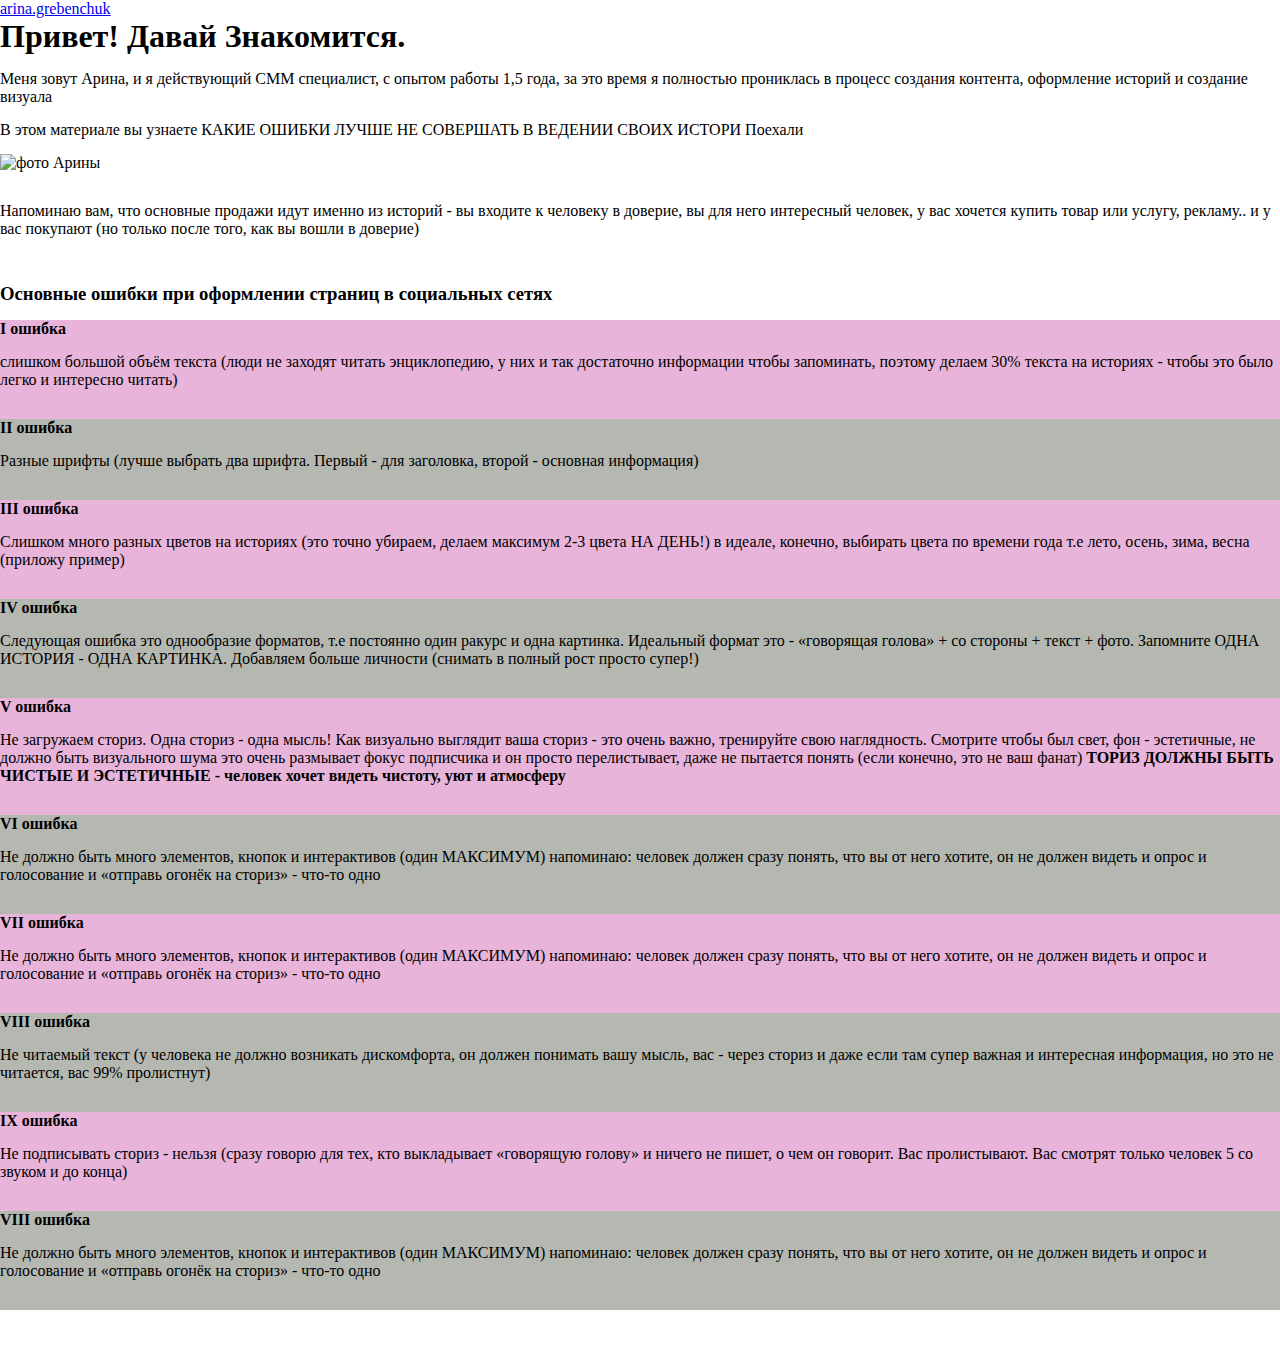
==== index.html @ 6b7db681 "версия 0.0.3(дописал ошибки)" ====
<!DOCTYPE html><html lang="en"><head><meta charset="UTF-8"><meta http-equiv="X-UA-Compatible" content="IE=edge"><meta name="viewport" content="width=device-width, initial-scale=1.0"><title>Ошибки инстаграм</title><link rel="stylesheet" href="CSS/index.css"></head><body> </body></html><div class="about">    <a class="link_instagram" href="https://instagram.com/arina.grebenchuk?igshid=YmMyMTA2M2Y=">arina.grebenchuk </a><div class="partfolio">   <h1 class="greeting">Привет! Давай Знакомится.</h1><p class="greeting-text">Меня зовут Арина, и я действующий 
СММ специалист, с опытом работы 1,5 года, за это время я полностью прониклась 
в процесс создания контента, оформление историй и создание визуала </p><p class="purposes">В этом материале вы узнаете КАКИЕ ОШИБКИ ЛУЧШЕ НЕ СОВЕРШАТЬ В ВЕДЕНИИ СВОИХ ИСТОРИ
Поехали</p><img src="" alt="фото Арины"></div><div class="tasks-content"> <p class="task">Напоминаю вам, что основные продажи идут именно из историй - вы входите к человеку в доверие, вы для него интересный человек, 
у вас хочется купить товар или услугу, рекламу.. и у вас покупают 
(но только после того, как вы вошли в доверие)</p></div></div><div class="wraper"><div class="mistakes_content"><h3>Основные ошибки при оформлении страниц в социальных сетях</h3><div class="mistake"><h4>I ошибка</h4><div class="mistake-text">слишком большой объём текста (люди не заходят читать энциклопедию, у них и так 
достаточно информации чтобы запоминать,  поэтому делаем 30% текста на историях  
- чтобы это было легко и интересно читать)</div></div><div class="mistake"><h4>II ошибка</h4><div class="mistake-text">Разные шрифты (лучше выбрать два шрифта. Первый - для заголовка, второй - основная информация)</div></div><div class="mistake"><h4>III ошибка</h4><div class="mistake-text">Слишком много разных цветов на историях (это точно убираем, делаем максимум 2-3 цвета НА ДЕНЬ!) в идеале, конечно, 
выбирать цвета по времени года т.е лето, осень, зима, весна (приложу пример)</div></div><div class="mistake"><h4>IV ошибка</h4><div class="mistake-text">Следующая ошибка это однообразие форматов, т.е постоянно один ракурс и одна картинка. 
Идеальный формат это - «говорящая голова» + со стороны + текст + фото. Запомните ОДНА ИСТОРИЯ - ОДНА КАРТИНКА.  
Добавляем больше личности (снимать в полный рост просто супер!)</div></div><div class="mistake"><h4>V ошибка</h4><div class="mistake-text">Не загружаем сториз. Одна сториз - одна мысль!
Как визуально выглядит ваша сториз - это очень важно, тренируйте свою наглядность. Смотрите чтобы был свет, фон - эстетичные, не должно быть визуального шума это очень 
размывает фокус подписчика и он просто перелистывает, даже не пытается понять (если конечно, это не ваш фанат)
<b>ТОРИЗ ДОЛЖНЫ БЫТЬ ЧИСТЫЕ И ЭСТЕТИЧНЫЕ - человек хочет видеть чистоту, уют и атмосферу </b></div></div><div class="mistake"><h4>VI ошибка</h4><div class="mistake-text">Не должно быть много элементов, кнопок и интерактивов (один МАКСИМУМ) напоминаю: 
человек должен сразу понять, что вы от него хотите, он не должен видеть и опрос и голосование и «отправь 
огонёк на сториз» -  что-то одно                </div></div><div class="mistake"><h4>VII ошибка</h4><div class="mistake-text">Не должно быть много элементов, кнопок и интерактивов (один МАКСИМУМ) напоминаю: 
человек должен сразу понять, что вы от него хотите, он не должен видеть и опрос и голосование и «отправь 
огонёк на сториз» -  что-то одно                </div></div><div class="mistake"><h4>VIII ошибка</h4><div class="mistake-text">Не читаемый текст (у человека не должно возникать дискомфорта, он должен понимать вашу мысль, 
вас - через сториз и даже если там супер важная и интересная информация, но это не читается, вас 99% пролистнут) </div></div><div class="mistake"><h4>IX ошибка</h4><div class="mistake-text">Не подписывать сториз - нельзя  (сразу говорю для тех, кто выкладывает «говорящую голову» и ничего не пишет, о чем он говорит.
Вас пролистывают. Вас смотрят только человек 5 со звуком и до конца)</div></div><div class="mistake"><h4>VIII ошибка</h4><div class="mistake-text">Не должно быть много элементов, кнопок и интерактивов (один МАКСИМУМ) напоминаю: 
человек должен сразу понять, что вы от него хотите, он не должен видеть и опрос и голосование и «отправь 
огонёк на сториз» -  что-то одно</div></div></div></div>
---- CSS/index.css ----
* {
    margin: 0;
    padding: 0;
    box-sizing: border-box;
    padding-bottom: 15px;
  }

.mistake:nth-child(odd) {
    background-color: #b5b8b1;
}

.mistake:nth-child(even) {
    background-color: #e9b4da;
}
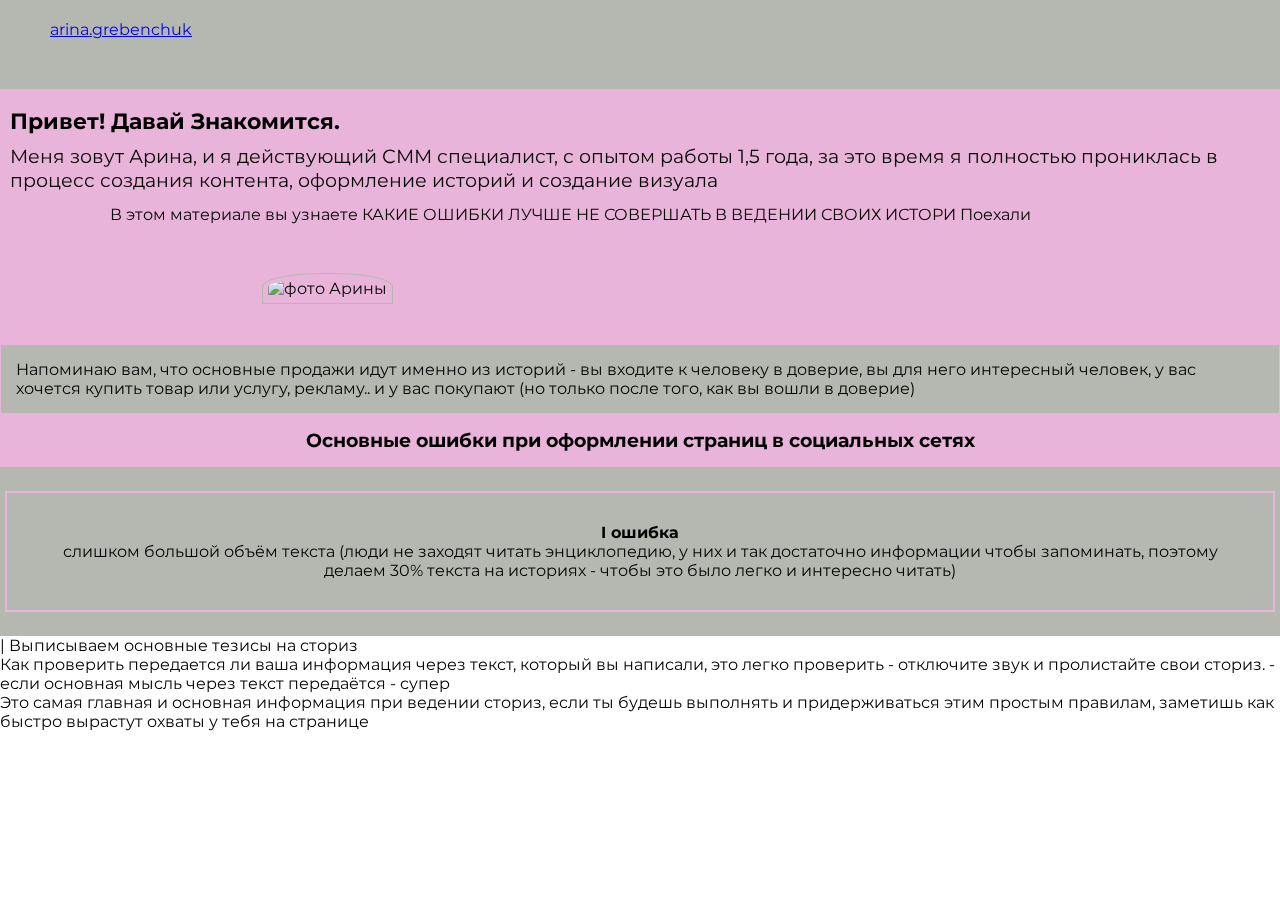
==== commit ee6c4f69: "версия 0.0.4" ====
--- a/index.html
+++ b/index.html
@@ -1,9 +1,9 @@
-<!DOCTYPE html><html lang="en"><head><meta charset="UTF-8"><meta http-equiv="X-UA-Compatible" content="IE=edge"><meta name="viewport" content="width=device-width, initial-scale=1.0"><title>Ошибки инстаграм</title><link rel="stylesheet" href="CSS/index.css"></head><body> </body></html><div class="about">    <a class="link_instagram" href="https://instagram.com/arina.grebenchuk?igshid=YmMyMTA2M2Y=">arina.grebenchuk </a><div class="partfolio">   <h1 class="greeting">Привет! Давай Знакомится.</h1><p class="greeting-text">Меня зовут Арина, и я действующий 
+<!DOCTYPE html><html lang="en"><head><meta charset="UTF-8"><meta http-equiv="X-UA-Compatible" content="IE=edge"><meta name="viewport" content="width=device-width, initial-scale=1.0"><title>Ошибки инстаграм</title><link rel="stylesheet" href="CSS/index.css"></head><body> <div class="about">    <header class="header"> <a class="link_instagram" href="https://instagram.com/arina.grebenchuk?igshid=YmMyMTA2M2Y=">arina.grebenchuk </a></header><div class="partfolio">   <h1 class="greeting">Привет! Давай Знакомится.</h1><p class="greeting-text">Меня зовут Арина, и я действующий 
 СММ специалист, с опытом работы 1,5 года, за это время я полностью прониклась 
 в процесс создания контента, оформление историй и создание визуала </p><p class="purposes">В этом материале вы узнаете КАКИЕ ОШИБКИ ЛУЧШЕ НЕ СОВЕРШАТЬ В ВЕДЕНИИ СВОИХ ИСТОРИ
-Поехали</p><img src="" alt="фото Арины"></div><div class="tasks-content"> <p class="task">Напоминаю вам, что основные продажи идут именно из историй - вы входите к человеку в доверие, вы для него интересный человек, 
+Поехали</p><div class="partfolio-images"><img src="Image/photo_2022-09-17_17-52-40.jpg" alt="фото Арины"></div></div><div class="tasks-content"> <p class="task">Напоминаю вам, что основные продажи идут именно из историй - вы входите к человеку в доверие, вы для него интересный человек, 
 у вас хочется купить товар или услугу, рекламу.. и у вас покупают 
-(но только после того, как вы вошли в доверие)</p></div></div><div class="wraper"><div class="mistakes_content"><h3>Основные ошибки при оформлении страниц в социальных сетях</h3><div class="mistake"><h4>I ошибка</h4><div class="mistake-text">слишком большой объём текста (люди не заходят читать энциклопедию, у них и так 
+(но только после того, как вы вошли в доверие)</p></div></div><div class="wraper"><div class="mistakes_content"><h3>Основные ошибки при оформлении страниц в социальных сетях</h3><div class="mistatakes-wraper"><div class="mistake"><h4>I ошибка</h4><div class="mistake-text">слишком большой объём текста (люди не заходят читать энциклопедию, у них и так 
 достаточно информации чтобы запоминать,  поэтому делаем 30% текста на историях  
 - чтобы это было легко и интересно читать)</div></div><div class="mistake"><h4>II ошибка</h4><div class="mistake-text">Разные шрифты (лучше выбрать два шрифта. Первый - для заголовка, второй - основная информация)</div></div><div class="mistake"><h4>III ошибка</h4><div class="mistake-text">Слишком много разных цветов на историях (это точно убираем, делаем максимум 2-3 цвета НА ДЕНЬ!) в идеале, конечно, 
 выбирать цвета по времени года т.е лето, осень, зима, весна (приложу пример)</div></div><div class="mistake"><h4>IV ошибка</h4><div class="mistake-text">Следующая ошибка это однообразие форматов, т.е постоянно один ракурс и одна картинка. 
@@ -19,4 +19,12 @@
 вас - через сториз и даже если там супер важная и интересная информация, но это не читается, вас 99% пролистнут) </div></div><div class="mistake"><h4>IX ошибка</h4><div class="mistake-text">Не подписывать сториз - нельзя  (сразу говорю для тех, кто выкладывает «говорящую голову» и ничего не пишет, о чем он говорит.
 Вас пролистывают. Вас смотрят только человек 5 со звуком и до конца)</div></div><div class="mistake"><h4>VIII ошибка</h4><div class="mistake-text">Не должно быть много элементов, кнопок и интерактивов (один МАКСИМУМ) напоминаю: 
 человек должен сразу понять, что вы от него хотите, он не должен видеть и опрос и голосование и «отправь 
-огонёк на сториз» -  что-то одно</div></div></div></div>+огонёк на сториз» -  что-то одно</div></div></div></div><div class="total-container"> <ol> <li class="total-item">|   Выписываем основные тезисы на сториз </li><li class="total-item">Как проверить передается ли ваша информация через текст, который вы написали, 
+это легко проверить - отключите звук и пролистайте свои сториз. - если основная мысль 
+через текст передаётся - супер</li><li class="total-item">Это самая главная и основная информация при ведении сториз, если ты будешь выполнять и 
+придерживаться этим простым правилам, заметишь как быстро вырастут охваты у тебя на странице </li></ol></div></div>         <script>
+    const mistake = document.querySelectorAll('.mistake')
+    mistake.forEach(item => {
+        item.style.flex = `1 0 ${window.outerWidth-10}px`
+    })
+</script></body></html>--- a/CSS/index.css
+++ b/CSS/index.css
@@ -1,14 +1,83 @@
+@import url('https://fonts.googleapis.com/css2?family=Montserrat:ital,wght@0,400;0,700;1,400;1,700&display=swap');
+
 * {
     margin: 0;
     padding: 0;
     box-sizing: border-box;
-    padding-bottom: 15px;
   }
 
-.mistake:nth-child(odd) {
-    background-color: #b5b8b1;
+html {
+    font-size: 100%;
+    font-family: 'Montserrat', sans-serif;
+}
+.mistake{
+    
+    flex: 1 0 300px;
+    text-align: center;
+    padding: 30px;
+    border: #e9b4da solid 2px;
+    margin: 5px;
 }
 
-.mistake:nth-child(even) {
+.mistatakes-wraper {
+    display: flex;
+    overflow: scroll;
+    background-color: #b5b8b1;
+    align-items: center;
+}
+
+.header {
+    background-color: #b5b8b1;
+    padding: 20px 0 50px 50px;
+}
+
+.partfolio {
     background-color: #e9b4da;
+    padding: 10px;
+}
+
+.greeting {
+    font-size: 1.4rem;
+    line-height: 2;
+}
+
+.greeting-text {
+    font-size: 1.2rem;
+    margin-bottom: 15px;
+}
+
+.purposes {
+    margin-left: 100px;
+    margin-bottom: 50px;
+    font-size: 1rem;
+    line-height: 1;
+}
+
+
+.partfolio-images {
+    max-width: 60%;
+    display: flex;   
+    margin: 0 auto 30px;
+}
+
+.partfolio-images img {
+    max-width: 100%;
+    max-height: 100%;
+    object-fit: contain;
+    border-top-left-radius: 45%;
+    border-top-right-radius: 45%;
+    padding: 5px;
+    border: 1px solid #b5b8b1;
+}
+
+.tasks-content {
+    background-color: #b5b8b1;
+    padding: 15px;
+    border: #e9b4da solid 1px;
+}
+
+.mistakes_content h3 {
+    background-color: #e9b4da;
+    padding: 15px;
+    text-align: center;
 }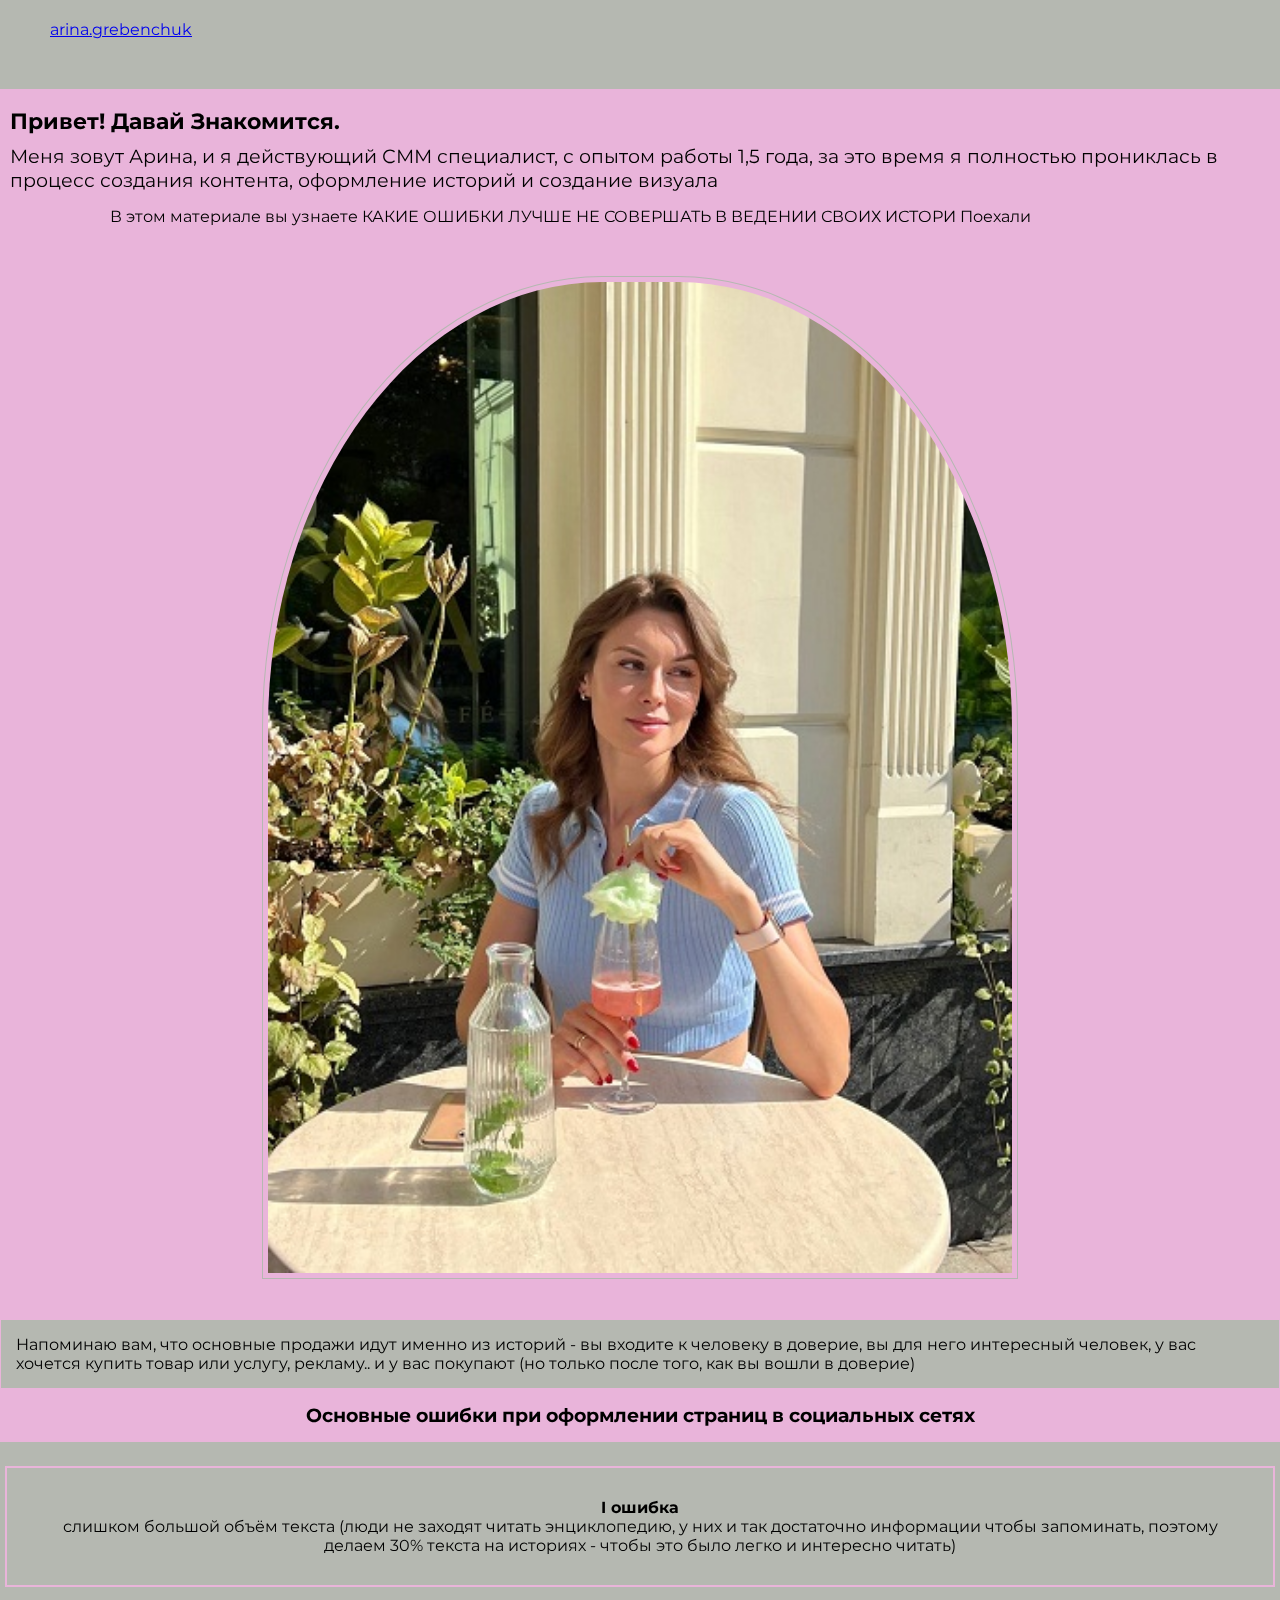
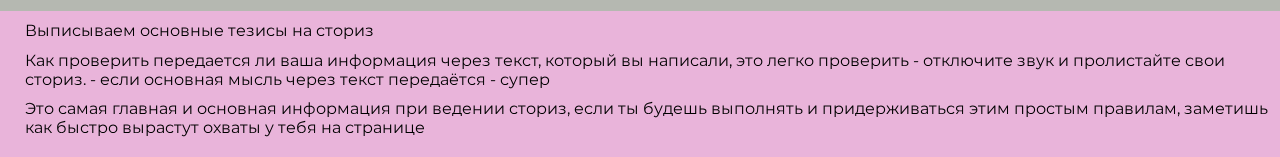
==== commit c3b12692: "версия 0.0.5" ====
--- a/index.html
+++ b/index.html
@@ -1,4 +1,4 @@
-<!DOCTYPE html><html lang="en"><head><meta charset="UTF-8"><meta http-equiv="X-UA-Compatible" content="IE=edge"><meta name="viewport" content="width=device-width, initial-scale=1.0"><title>Ошибки инстаграм</title><link rel="stylesheet" href="CSS/index.css"></head><body> <div class="about">    <header class="header"> <a class="link_instagram" href="https://instagram.com/arina.grebenchuk?igshid=YmMyMTA2M2Y=">arina.grebenchuk </a></header><div class="partfolio">   <h1 class="greeting">Привет! Давай Знакомится.</h1><p class="greeting-text">Меня зовут Арина, и я действующий 
+<!DOCTYPE html><html lang="en"><head><meta charset="UTF-8"><meta http-equiv="X-UA-Compatible" content="IE=edge"><meta name="viewport" content="width=device-width, initial-scale=1.0"><title>Ошибки инстаграм</title><link rel="stylesheet" href="CSS/index.css"></head><body> <!--include chat--><div class="about">    <header class="header"> <a class="link_instagram" href="https://instagram.com/arina.grebenchuk?igshid=YmMyMTA2M2Y=">arina.grebenchuk </a></header><div class="partfolio">   <h1 class="greeting">Привет! Давай Знакомится.</h1><p class="greeting-text">Меня зовут Арина, и я действующий 
 СММ специалист, с опытом работы 1,5 года, за это время я полностью прониклась 
 в процесс создания контента, оформление историй и создание визуала </p><p class="purposes">В этом материале вы узнаете КАКИЕ ОШИБКИ ЛУЧШЕ НЕ СОВЕРШАТЬ В ВЕДЕНИИ СВОИХ ИСТОРИ
 Поехали</p><div class="partfolio-images"><img src="Image/photo_2022-09-17_17-52-40.jpg" alt="фото Арины"></div></div><div class="tasks-content"> <p class="task">Напоминаю вам, что основные продажи идут именно из историй - вы входите к человеку в доверие, вы для него интересный человек, 
@@ -19,10 +19,10 @@
 вас - через сториз и даже если там супер важная и интересная информация, но это не читается, вас 99% пролистнут) </div></div><div class="mistake"><h4>IX ошибка</h4><div class="mistake-text">Не подписывать сториз - нельзя  (сразу говорю для тех, кто выкладывает «говорящую голову» и ничего не пишет, о чем он говорит.
 Вас пролистывают. Вас смотрят только человек 5 со звуком и до конца)</div></div><div class="mistake"><h4>VIII ошибка</h4><div class="mistake-text">Не должно быть много элементов, кнопок и интерактивов (один МАКСИМУМ) напоминаю: 
 человек должен сразу понять, что вы от него хотите, он не должен видеть и опрос и голосование и «отправь 
-огонёк на сториз» -  что-то одно</div></div></div></div><div class="total-container"> <ol> <li class="total-item">|   Выписываем основные тезисы на сториз </li><li class="total-item">Как проверить передается ли ваша информация через текст, который вы написали, 
+огонёк на сториз» -  что-то одно</div></div></div></div><div class="total-container"> <ul> <li class="total-item">Выписываем основные тезисы на сториз </li><li class="total-item">Как проверить передается ли ваша информация через текст, который вы написали, 
 это легко проверить - отключите звук и пролистайте свои сториз. - если основная мысль 
 через текст передаётся - супер</li><li class="total-item">Это самая главная и основная информация при ведении сториз, если ты будешь выполнять и 
-придерживаться этим простым правилам, заметишь как быстро вырастут охваты у тебя на странице </li></ol></div></div>         <script>
+придерживаться этим простым правилам, заметишь как быстро вырастут охваты у тебя на странице </li></ul></div></div><script>
     const mistake = document.querySelectorAll('.mistake')
     mistake.forEach(item => {
         item.style.flex = `1 0 ${window.outerWidth-10}px`
--- a/CSS/index.css
+++ b/CSS/index.css
@@ -26,6 +26,11 @@
     align-items: center;
 }
 
+.mistatakes-wraper::-webkit-scrollbar {
+    width: 0;
+    height: 0;
+}
+
 .header {
     background-color: #b5b8b1;
     padding: 20px 0 50px 50px;
@@ -50,20 +55,32 @@
     margin-left: 100px;
     margin-bottom: 50px;
     font-size: 1rem;
-    line-height: 1;
+    line-height: 1.2;
 }
 
 
 .partfolio-images {
-    max-width: 60%;
+    width: 60%;
     display: flex;   
     margin: 0 auto 30px;
+    object-fit: cover;
 }
 
+.total-container {
+    background-color: #e9b4da;
+    padding: 10px;
+    line-height: 1.2;
+}
+
+.total-item {
+    margin-left: 15px;
+    margin-bottom: 10px;
+    list-style: none;
+}
+
+
 .partfolio-images img {
-    max-width: 100%;
-    max-height: 100%;
-    object-fit: contain;
+    width: 100%;  
     border-top-left-radius: 45%;
     border-top-right-radius: 45%;
     padding: 5px;
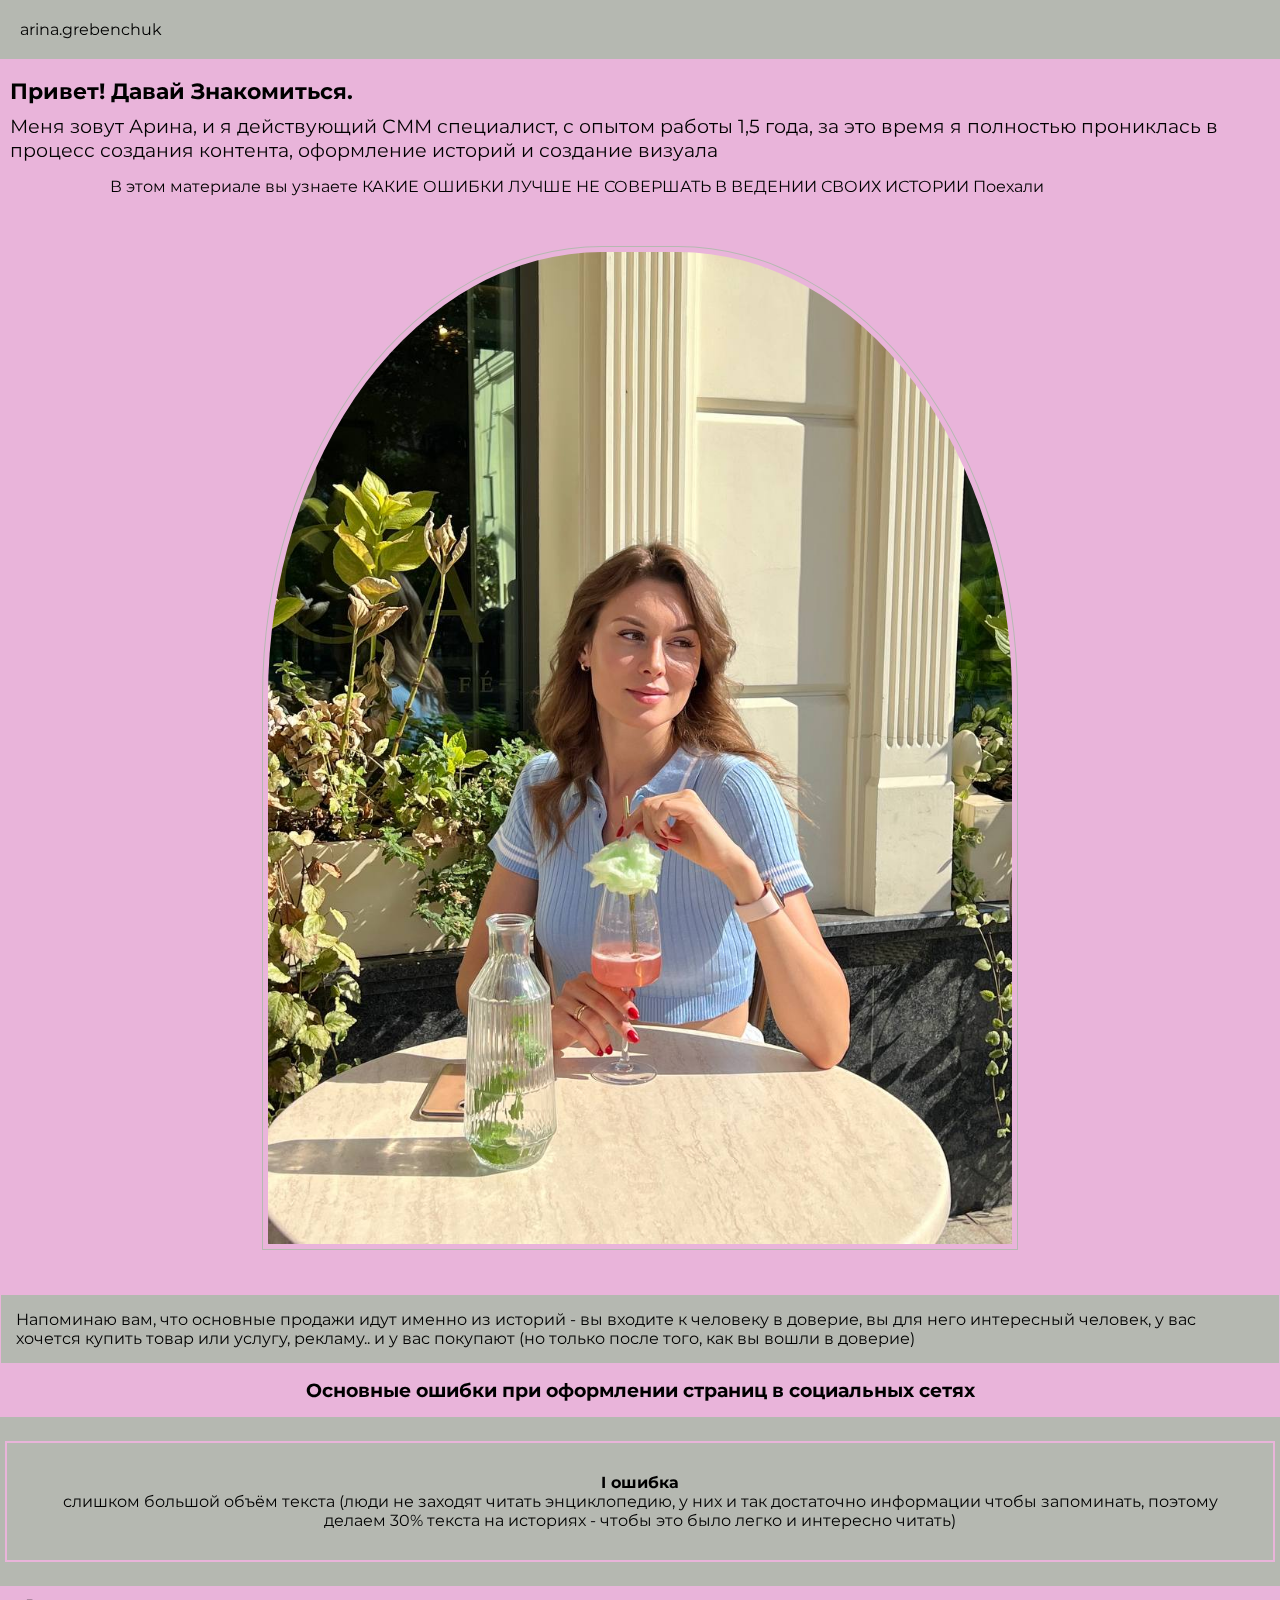
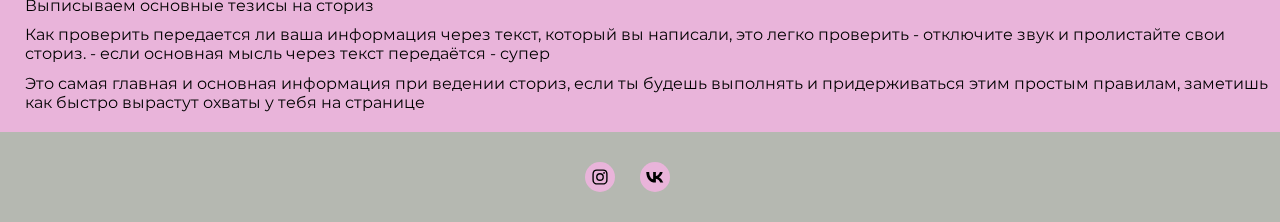
==== commit 1df007a3: "версия 0.0.6" ====
--- a/index.html
+++ b/index.html
@@ -1,7 +1,7 @@
-<!DOCTYPE html><html lang="en"><head><meta charset="UTF-8"><meta http-equiv="X-UA-Compatible" content="IE=edge"><meta name="viewport" content="width=device-width, initial-scale=1.0"><title>Ошибки инстаграм</title><link rel="stylesheet" href="CSS/index.css"></head><body> <!--include chat--><div class="about">    <header class="header"> <a class="link_instagram" href="https://instagram.com/arina.grebenchuk?igshid=YmMyMTA2M2Y=">arina.grebenchuk </a></header><div class="partfolio">   <h1 class="greeting">Привет! Давай Знакомится.</h1><p class="greeting-text">Меня зовут Арина, и я действующий 
+<!DOCTYPE html><html lang="en"><head><meta charset="UTF-8"><meta http-equiv="X-UA-Compatible" content="IE=edge"><meta name="viewport" content="width=device-width, initial-scale=1.0"><title>Ошибки инстаграм</title><link rel="stylesheet" href="CSS/index.css"></head><body> <!--include chat--><div class="about">    <header class="header"> <a class="link_instagram" href="https://instagram.com/arina.grebenchuk?igshid=YmMyMTA2M2Y=">arina.grebenchuk </a></header><div class="partfolio">   <h1 class="greeting">Привет! Давай Знакомиться.</h1><p class="greeting-text">Меня зовут Арина, и я действующий 
 СММ специалист, с опытом работы 1,5 года, за это время я полностью прониклась 
-в процесс создания контента, оформление историй и создание визуала </p><p class="purposes">В этом материале вы узнаете КАКИЕ ОШИБКИ ЛУЧШЕ НЕ СОВЕРШАТЬ В ВЕДЕНИИ СВОИХ ИСТОРИ
-Поехали</p><div class="partfolio-images"><img src="Image/photo_2022-09-17_17-52-40.jpg" alt="фото Арины"></div></div><div class="tasks-content"> <p class="task">Напоминаю вам, что основные продажи идут именно из историй - вы входите к человеку в доверие, вы для него интересный человек, 
+в процесс создания контента, оформление историй и создание визуала </p><p class="purposes">В этом материале вы узнаете КАКИЕ ОШИБКИ ЛУЧШЕ НЕ СОВЕРШАТЬ В ВЕДЕНИИ СВОИХ ИСТОРИИ
+Поехали</p><div class="partfolio-images"><picture><source class="image__arina" media="(max-width: 1200px)" srcset="Image/Arina1.jpg"><img class="image__arina" src="Image/Arina2.jpg" alt="фото арины"></picture></div></div><div class="tasks-content"> <p class="task">Напоминаю вам, что основные продажи идут именно из историй - вы входите к человеку в доверие, вы для него интересный человек, 
 у вас хочется купить товар или услугу, рекламу.. и у вас покупают 
 (но только после того, как вы вошли в доверие)</p></div></div><div class="wraper"><div class="mistakes_content"><h3>Основные ошибки при оформлении страниц в социальных сетях</h3><div class="mistatakes-wraper"><div class="mistake"><h4>I ошибка</h4><div class="mistake-text">слишком большой объём текста (люди не заходят читать энциклопедию, у них и так 
 достаточно информации чтобы запоминать,  поэтому делаем 30% текста на историях  
@@ -11,18 +11,17 @@
 Добавляем больше личности (снимать в полный рост просто супер!)</div></div><div class="mistake"><h4>V ошибка</h4><div class="mistake-text">Не загружаем сториз. Одна сториз - одна мысль!
 Как визуально выглядит ваша сториз - это очень важно, тренируйте свою наглядность. Смотрите чтобы был свет, фон - эстетичные, не должно быть визуального шума это очень 
 размывает фокус подписчика и он просто перелистывает, даже не пытается понять (если конечно, это не ваш фанат)
-<b>ТОРИЗ ДОЛЖНЫ БЫТЬ ЧИСТЫЕ И ЭСТЕТИЧНЫЕ - человек хочет видеть чистоту, уют и атмосферу </b></div></div><div class="mistake"><h4>VI ошибка</h4><div class="mistake-text">Не должно быть много элементов, кнопок и интерактивов (один МАКСИМУМ) напоминаю: 
+<b>CТОРИЗ ДОЛЖНЫ БЫТЬ ЧИСТЫЕ И ЭСТЕТИЧНЫЕ - человек хочет видеть чистоту, уют и атмосферу </b></div></div><div class="mistake"><h4>VI ошибка</h4><div class="mistake-text">Не должно быть много элементов, кнопок и интерактивов (один МАКСИМУМ) напоминаю: 
 человек должен сразу понять, что вы от него хотите, он не должен видеть и опрос и голосование и «отправь 
 огонёк на сториз» -  что-то одно                </div></div><div class="mistake"><h4>VII ошибка</h4><div class="mistake-text">Не должно быть много элементов, кнопок и интерактивов (один МАКСИМУМ) напоминаю: 
 человек должен сразу понять, что вы от него хотите, он не должен видеть и опрос и голосование и «отправь 
-огонёк на сториз» -  что-то одно                </div></div><div class="mistake"><h4>VIII ошибка</h4><div class="mistake-text">Не читаемый текст (у человека не должно возникать дискомфорта, он должен понимать вашу мысль, 
-вас - через сториз и даже если там супер важная и интересная информация, но это не читается, вас 99% пролистнут) </div></div><div class="mistake"><h4>IX ошибка</h4><div class="mistake-text">Не подписывать сториз - нельзя  (сразу говорю для тех, кто выкладывает «говорящую голову» и ничего не пишет, о чем он говорит.
-Вас пролистывают. Вас смотрят только человек 5 со звуком и до конца)</div></div><div class="mistake"><h4>VIII ошибка</h4><div class="mistake-text">Не должно быть много элементов, кнопок и интерактивов (один МАКСИМУМ) напоминаю: 
+огонёк на сториз» -  что-то одно                </div></div><div class="mistake"><h4>VIII ошибка</h4><div class="mistake-text">Не подписывать сториз - нельзя  (сразу говорю для тех, кто выкладывает «говорящую голову» и ничего не пишет, о чем он говорит.
+Вас пролистывают. Вас смотрят только человек 5 со звуком и до конца)</div></div><div class="mistake"><h4>IX ошибка</h4><div class="mistake-text">Не должно быть много элементов, кнопок и интерактивов (один МАКСИМУМ) напоминаю: 
 человек должен сразу понять, что вы от него хотите, он не должен видеть и опрос и голосование и «отправь 
 огонёк на сториз» -  что-то одно</div></div></div></div><div class="total-container"> <ul> <li class="total-item">Выписываем основные тезисы на сториз </li><li class="total-item">Как проверить передается ли ваша информация через текст, который вы написали, 
 это легко проверить - отключите звук и пролистайте свои сториз. - если основная мысль 
 через текст передаётся - супер</li><li class="total-item">Это самая главная и основная информация при ведении сториз, если ты будешь выполнять и 
-придерживаться этим простым правилам, заметишь как быстро вырастут охваты у тебя на странице </li></ul></div></div><script>
+придерживаться этим простым правилам, заметишь как быстро вырастут охваты у тебя на странице </li></ul></div></div><footer class="footer"><div class="items"><ul class="social-icon-list"><li class="icon-item"><a class="social-icon social-icon__instagram" href="https://instagram.com/arina.grebenchuk?igshid=YmMyMTA2M2Y="><span class="visually-hidden-icon">Контакт в Инстаграмм</span></a></li><li class="icon-item"><a class="social-icon social-icon__vk" href="https://vk.com/arina.grebenchuk"><span class="visually-hidden-icon">Контакт в Вконтакте</span></a></li></ul></div></footer><script>
     const mistake = document.querySelectorAll('.mistake')
     mistake.forEach(item => {
         item.style.flex = `1 0 ${window.outerWidth-10}px`
--- a/CSS/index.css
+++ b/CSS/index.css
@@ -5,6 +5,10 @@
     padding: 0;
     box-sizing: border-box;
   }
+
+body {
+    background-color: #b5b8b1;
+}
 
 html {
     font-size: 100%;
@@ -33,9 +37,18 @@
 
 .header {
     background-color: #b5b8b1;
-    padding: 20px 0 50px 50px;
+    padding: 20px 20px; 
 }
 
+
+.link_instagram {
+    text-decoration-line: none;
+    color: black;
+}
+
+.link_instagram:hover {
+    color: #e9b4da
+}
 .partfolio {
     background-color: #e9b4da;
     padding: 10px;
@@ -64,6 +77,8 @@
     display: flex;   
     margin: 0 auto 30px;
     object-fit: cover;
+    justify-content: center;
+    align-items: center;
 }
 
 .total-container {
@@ -85,6 +100,8 @@
     border-top-right-radius: 45%;
     padding: 5px;
     border: 1px solid #b5b8b1;
+    object-fit: contain;
+    flex-shrink: 0;
 }
 
 .tasks-content {
@@ -97,4 +114,45 @@
     background-color: #e9b4da;
     padding: 15px;
     text-align: center;
+}
+
+
+.items {
+    display: flex;
+    width: 100%;
+    background-color: #b5b8b1;
+    justify-content: center;
+    padding: 30px 0;
+}
+
+.social-icon__instagram {
+    background-image: url(../Image/icon/Instagram_white.svg);
+}
+
+.social-icon-list {
+    display: flex;
+    flex-direction: row;
+}
+
+.icon-item {
+    list-style: none;
+    margin-right: 25px;
+}
+
+.social-icon__vk {
+    background-image: url(../Image/icon/VK_white.svg);
+}
+.social-icon {
+    display: block;
+    width: 30px;
+    height: 30px;
+    background-size: cover;
+    background-position: center center;
+}
+
+.visually-hidden-icon {
+    width: 1px;
+    height: 1px;
+    clip: rect(1px, 1px, 1px, 1px);
+    position: absolute;
 }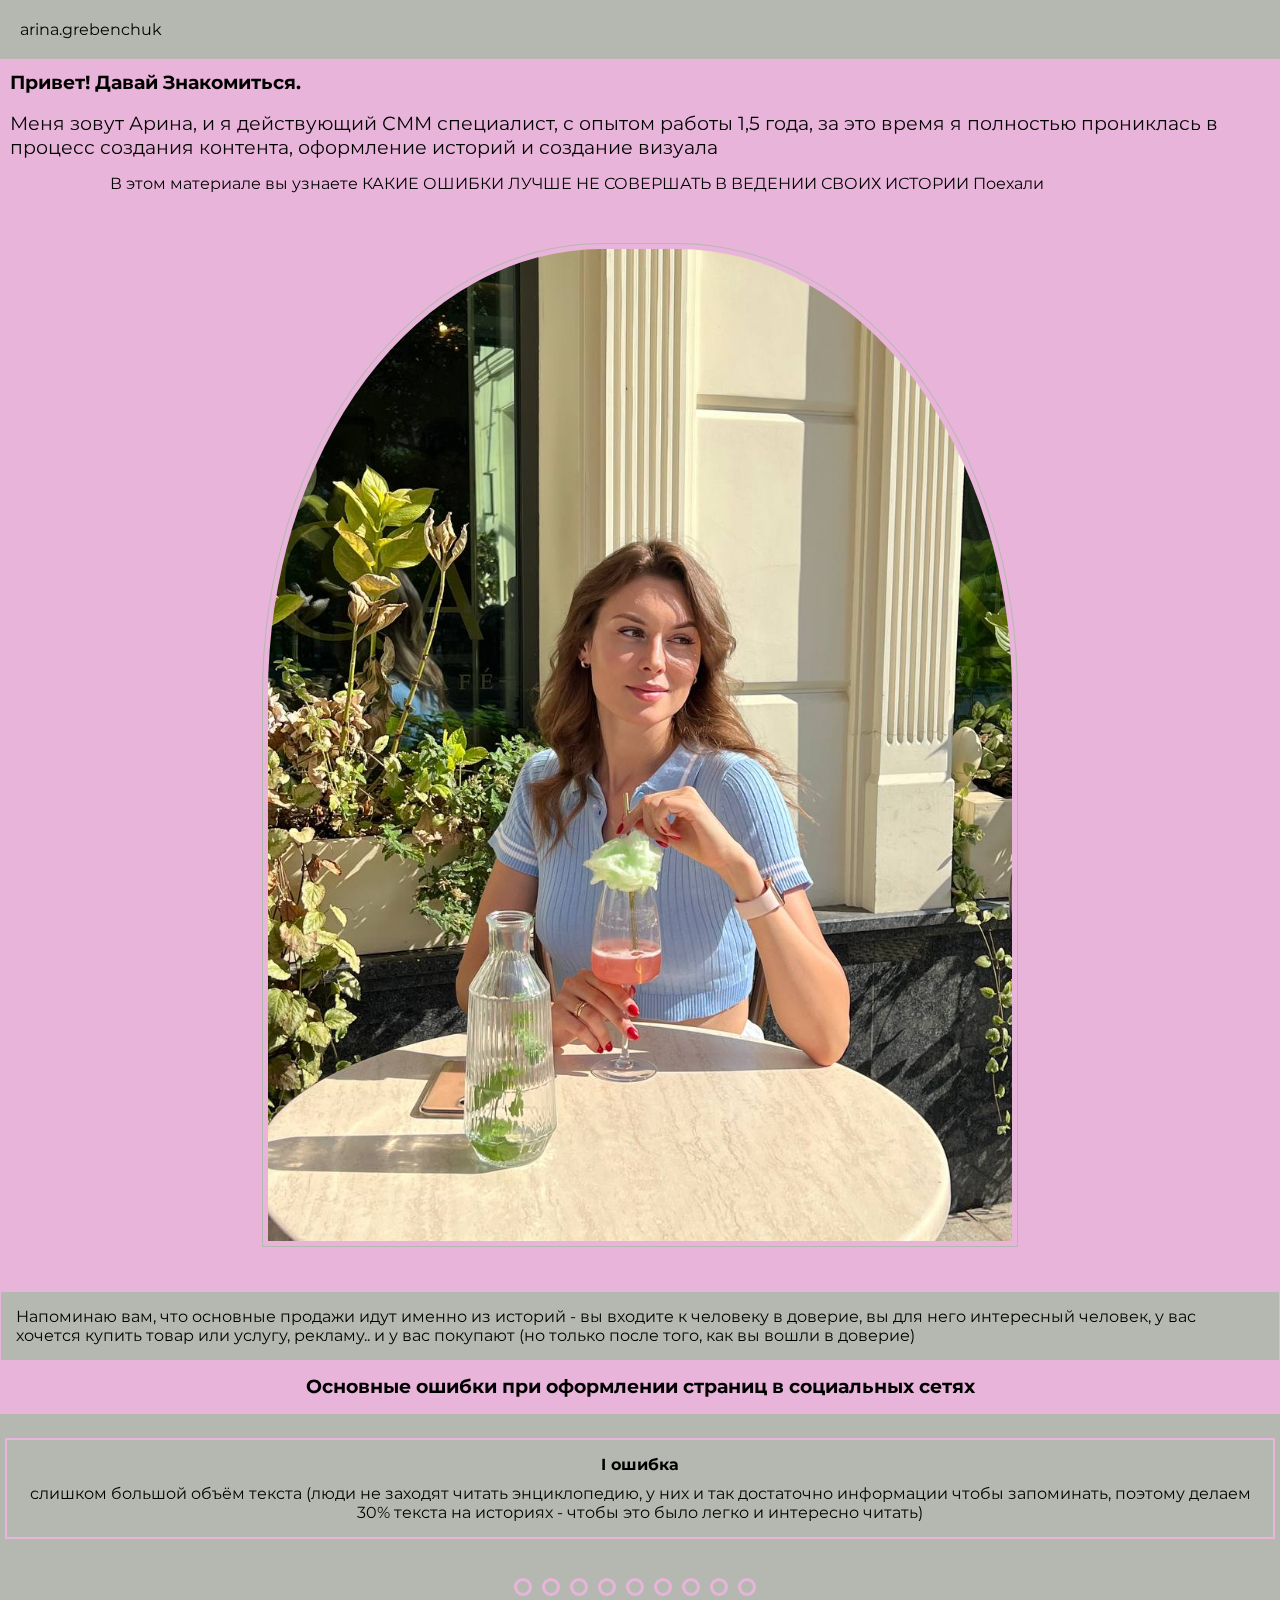
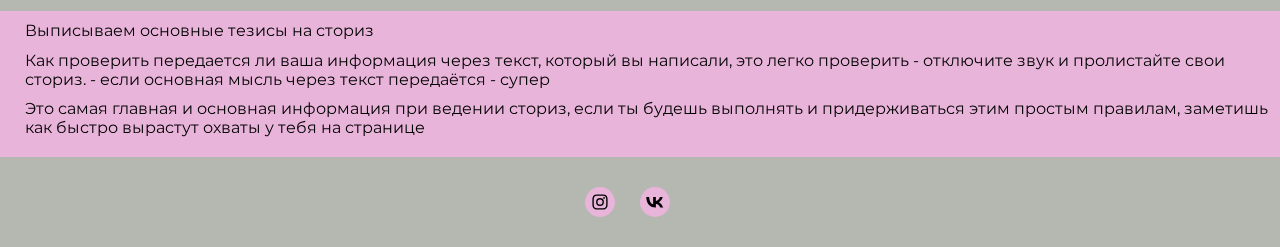
==== commit 926e3581: "версия 0.1.6 (подключил JS)" ====
--- a/index.html
+++ b/index.html
@@ -18,12 +18,7 @@
 огонёк на сториз» -  что-то одно                </div></div><div class="mistake"><h4>VIII ошибка</h4><div class="mistake-text">Не подписывать сториз - нельзя  (сразу говорю для тех, кто выкладывает «говорящую голову» и ничего не пишет, о чем он говорит.
 Вас пролистывают. Вас смотрят только человек 5 со звуком и до конца)</div></div><div class="mistake"><h4>IX ошибка</h4><div class="mistake-text">Не должно быть много элементов, кнопок и интерактивов (один МАКСИМУМ) напоминаю: 
 человек должен сразу понять, что вы от него хотите, он не должен видеть и опрос и голосование и «отправь 
-огонёк на сториз» -  что-то одно</div></div></div></div><div class="total-container"> <ul> <li class="total-item">Выписываем основные тезисы на сториз </li><li class="total-item">Как проверить передается ли ваша информация через текст, который вы написали, 
+огонёк на сториз» -  что-то одно</div></div></div><div class="mistake_index"></div></div><div class="total-container"> <ul> <li class="total-item">Выписываем основные тезисы на сториз </li><li class="total-item">Как проверить передается ли ваша информация через текст, который вы написали, 
 это легко проверить - отключите звук и пролистайте свои сториз. - если основная мысль 
 через текст передаётся - супер</li><li class="total-item">Это самая главная и основная информация при ведении сториз, если ты будешь выполнять и 
-придерживаться этим простым правилам, заметишь как быстро вырастут охваты у тебя на странице </li></ul></div></div><footer class="footer"><div class="items"><ul class="social-icon-list"><li class="icon-item"><a class="social-icon social-icon__instagram" href="https://instagram.com/arina.grebenchuk?igshid=YmMyMTA2M2Y="><span class="visually-hidden-icon">Контакт в Инстаграмм</span></a></li><li class="icon-item"><a class="social-icon social-icon__vk" href="https://vk.com/arina.grebenchuk"><span class="visually-hidden-icon">Контакт в Вконтакте</span></a></li></ul></div></footer><script>
-    const mistake = document.querySelectorAll('.mistake')
-    mistake.forEach(item => {
-        item.style.flex = `1 0 ${window.outerWidth-10}px`
-    })
-</script></body></html>+придерживаться этим простым правилам, заметишь как быстро вырастут охваты у тебя на странице </li></ul></div></div><footer class="footer"><div class="items"><ul class="social-icon-list"><li class="icon-item"><a class="social-icon social-icon__instagram" href="https://instagram.com/arina.grebenchuk?igshid=YmMyMTA2M2Y="><span class="visually-hidden-icon">Контакт в Инстаграмм</span></a></li><li class="icon-item"><a class="social-icon social-icon__vk" href="https://vk.com/arina.grebenchuk"><span class="visually-hidden-icon">Контакт в Вконтакте</span></a></li></ul></div></footer><script src="JS/index.js"> </script></body></html>--- a/CSS/index.css
+++ b/CSS/index.css
@@ -14,13 +14,23 @@
     font-size: 100%;
     font-family: 'Montserrat', sans-serif;
 }
+
+.mistakes_content {
+    line-height: 1.2
+
+}
+
 .mistake{
-    
-    flex: 1 0 300px;
+    flex: 1 0 calc(100% - 10px);
+    height: 100%;
     text-align: center;
-    padding: 30px;
+    padding: 15px;
     border: #e9b4da solid 2px;
     margin: 5px;
+}
+
+.mistake h4 {
+    margin-bottom: 10px;
 }
 
 .mistatakes-wraper {
@@ -33,6 +43,21 @@
 .mistatakes-wraper::-webkit-scrollbar {
     width: 0;
     height: 0;
+}
+
+.mistake_index {
+    padding: 15px 5px;
+    display: flex;
+    justify-content: center;
+
+}
+
+.mistake_indicator {
+    margin-right: 10px;
+    width: 18px;
+    height: 18px;
+    border: #e9b4da solid 3px;
+    border-radius: 50%;
 }
 
 .header {
@@ -55,8 +80,9 @@
 }
 
 .greeting {
-    font-size: 1.4rem;
-    line-height: 2;
+    font-size: 1.2rem;
+    line-height: 1.4;
+    margin-bottom: 15px;
 }
 
 .greeting-text {
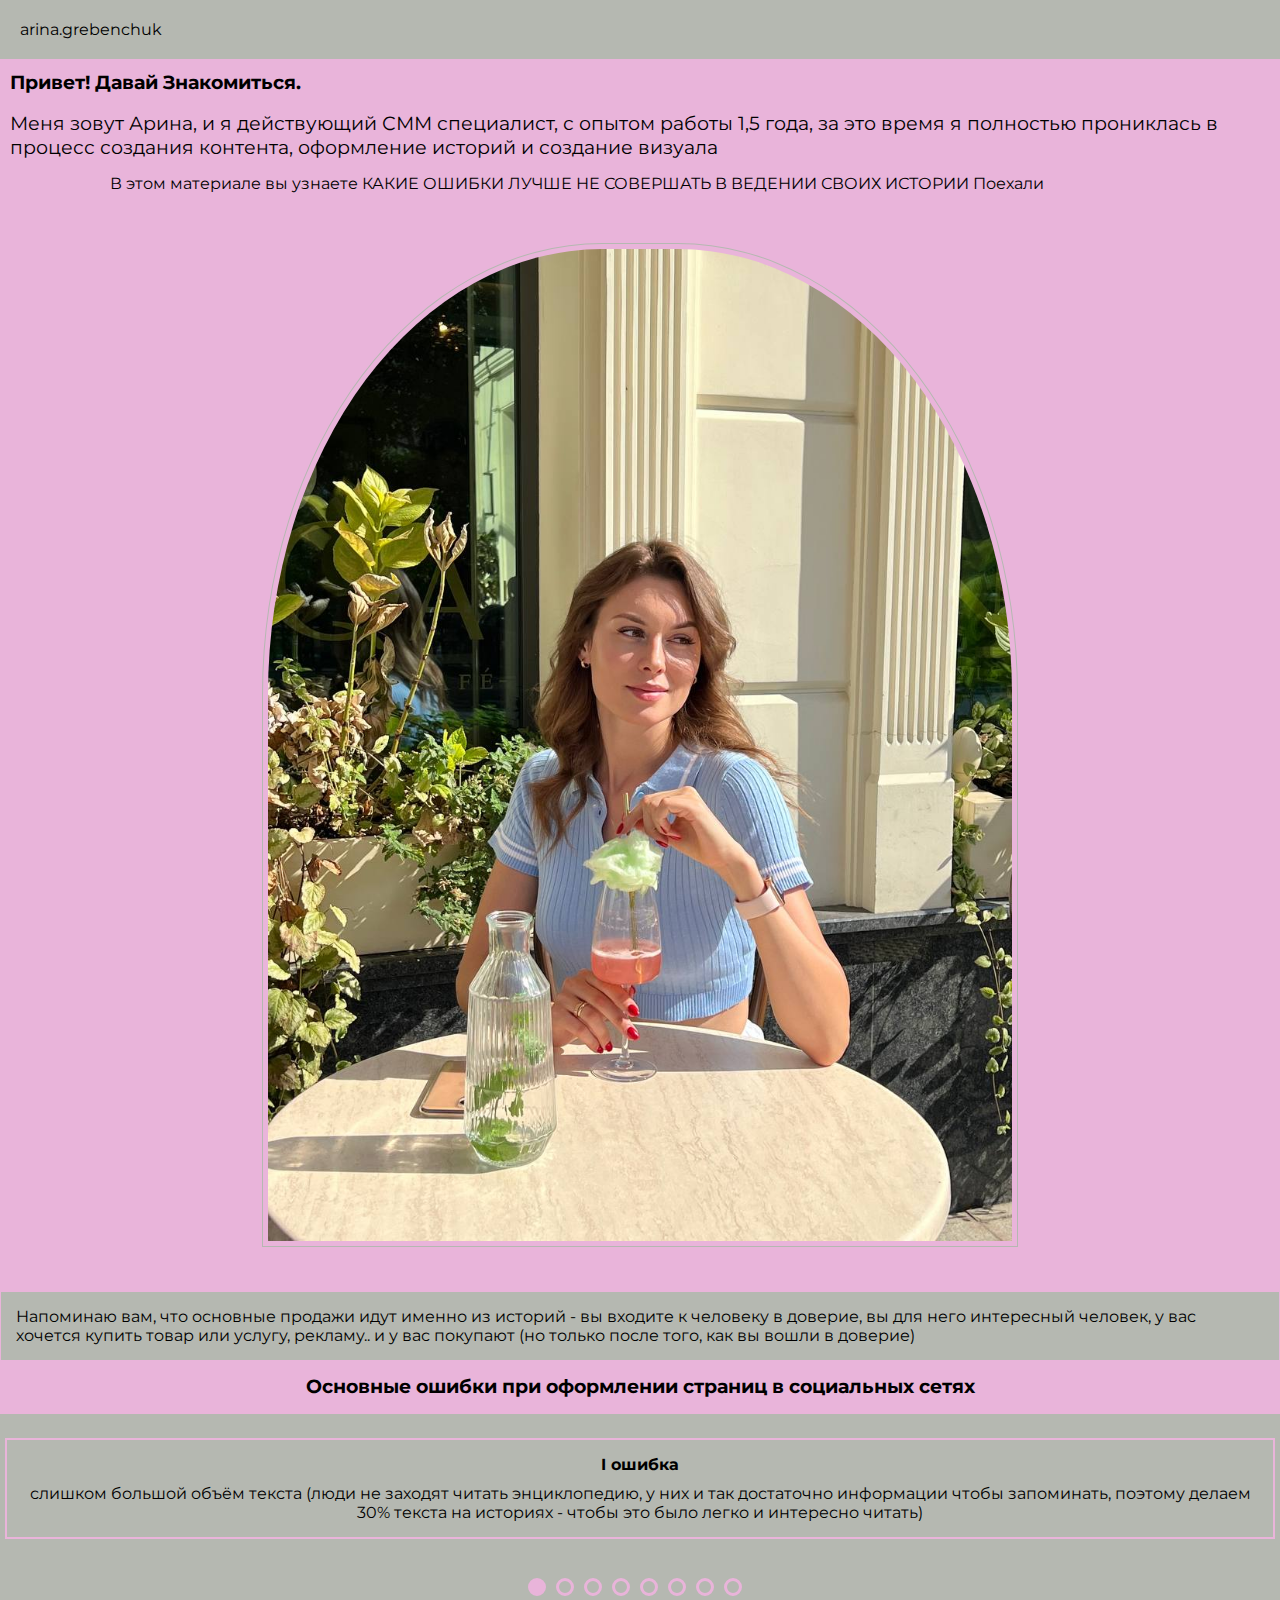
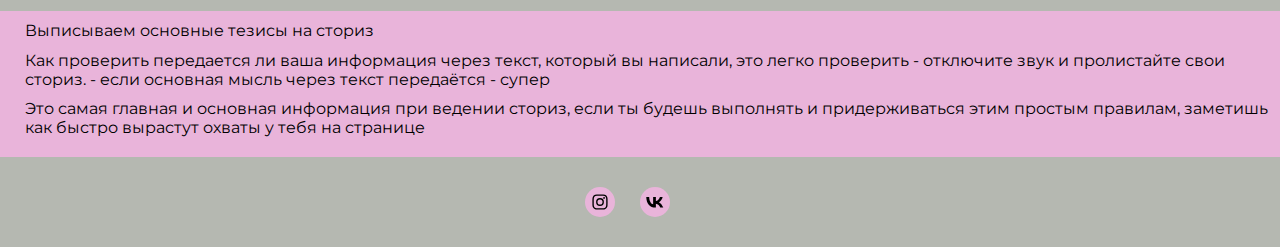
==== commit bbb18062: "версия 0.2.6(доработал слайде)" ====
--- a/index.html
+++ b/index.html
@@ -16,9 +16,7 @@
 огонёк на сториз» -  что-то одно                </div></div><div class="mistake"><h4>VII ошибка</h4><div class="mistake-text">Не должно быть много элементов, кнопок и интерактивов (один МАКСИМУМ) напоминаю: 
 человек должен сразу понять, что вы от него хотите, он не должен видеть и опрос и голосование и «отправь 
 огонёк на сториз» -  что-то одно                </div></div><div class="mistake"><h4>VIII ошибка</h4><div class="mistake-text">Не подписывать сториз - нельзя  (сразу говорю для тех, кто выкладывает «говорящую голову» и ничего не пишет, о чем он говорит.
-Вас пролистывают. Вас смотрят только человек 5 со звуком и до конца)</div></div><div class="mistake"><h4>IX ошибка</h4><div class="mistake-text">Не должно быть много элементов, кнопок и интерактивов (один МАКСИМУМ) напоминаю: 
-человек должен сразу понять, что вы от него хотите, он не должен видеть и опрос и голосование и «отправь 
-огонёк на сториз» -  что-то одно</div></div></div><div class="mistake_index"></div></div><div class="total-container"> <ul> <li class="total-item">Выписываем основные тезисы на сториз </li><li class="total-item">Как проверить передается ли ваша информация через текст, который вы написали, 
+Вас пролистывают. Вас смотрят только человек 5 со звуком и до конца)</div></div></div><div class="mistake_index"></div></div><div class="total-container"> <ul> <li class="total-item">Выписываем основные тезисы на сториз </li><li class="total-item">Как проверить передается ли ваша информация через текст, который вы написали, 
 это легко проверить - отключите звук и пролистайте свои сториз. - если основная мысль 
 через текст передаётся - супер</li><li class="total-item">Это самая главная и основная информация при ведении сториз, если ты будешь выполнять и 
 придерживаться этим простым правилам, заметишь как быстро вырастут охваты у тебя на странице </li></ul></div></div><footer class="footer"><div class="items"><ul class="social-icon-list"><li class="icon-item"><a class="social-icon social-icon__instagram" href="https://instagram.com/arina.grebenchuk?igshid=YmMyMTA2M2Y="><span class="visually-hidden-icon">Контакт в Инстаграмм</span></a></li><li class="icon-item"><a class="social-icon social-icon__vk" href="https://vk.com/arina.grebenchuk"><span class="visually-hidden-icon">Контакт в Вконтакте</span></a></li></ul></div></footer><script src="JS/index.js"> </script></body></html>--- a/CSS/index.css
+++ b/CSS/index.css
@@ -35,7 +35,7 @@
 
 .mistatakes-wraper {
     display: flex;
-    overflow: scroll;
+    overflow: hidden;
     background-color: #b5b8b1;
     align-items: center;
 }
@@ -58,6 +58,10 @@
     height: 18px;
     border: #e9b4da solid 3px;
     border-radius: 50%;
+}
+
+.mistake_indicator_active {
+background-color: #e9b4da;
 }
 
 .header {
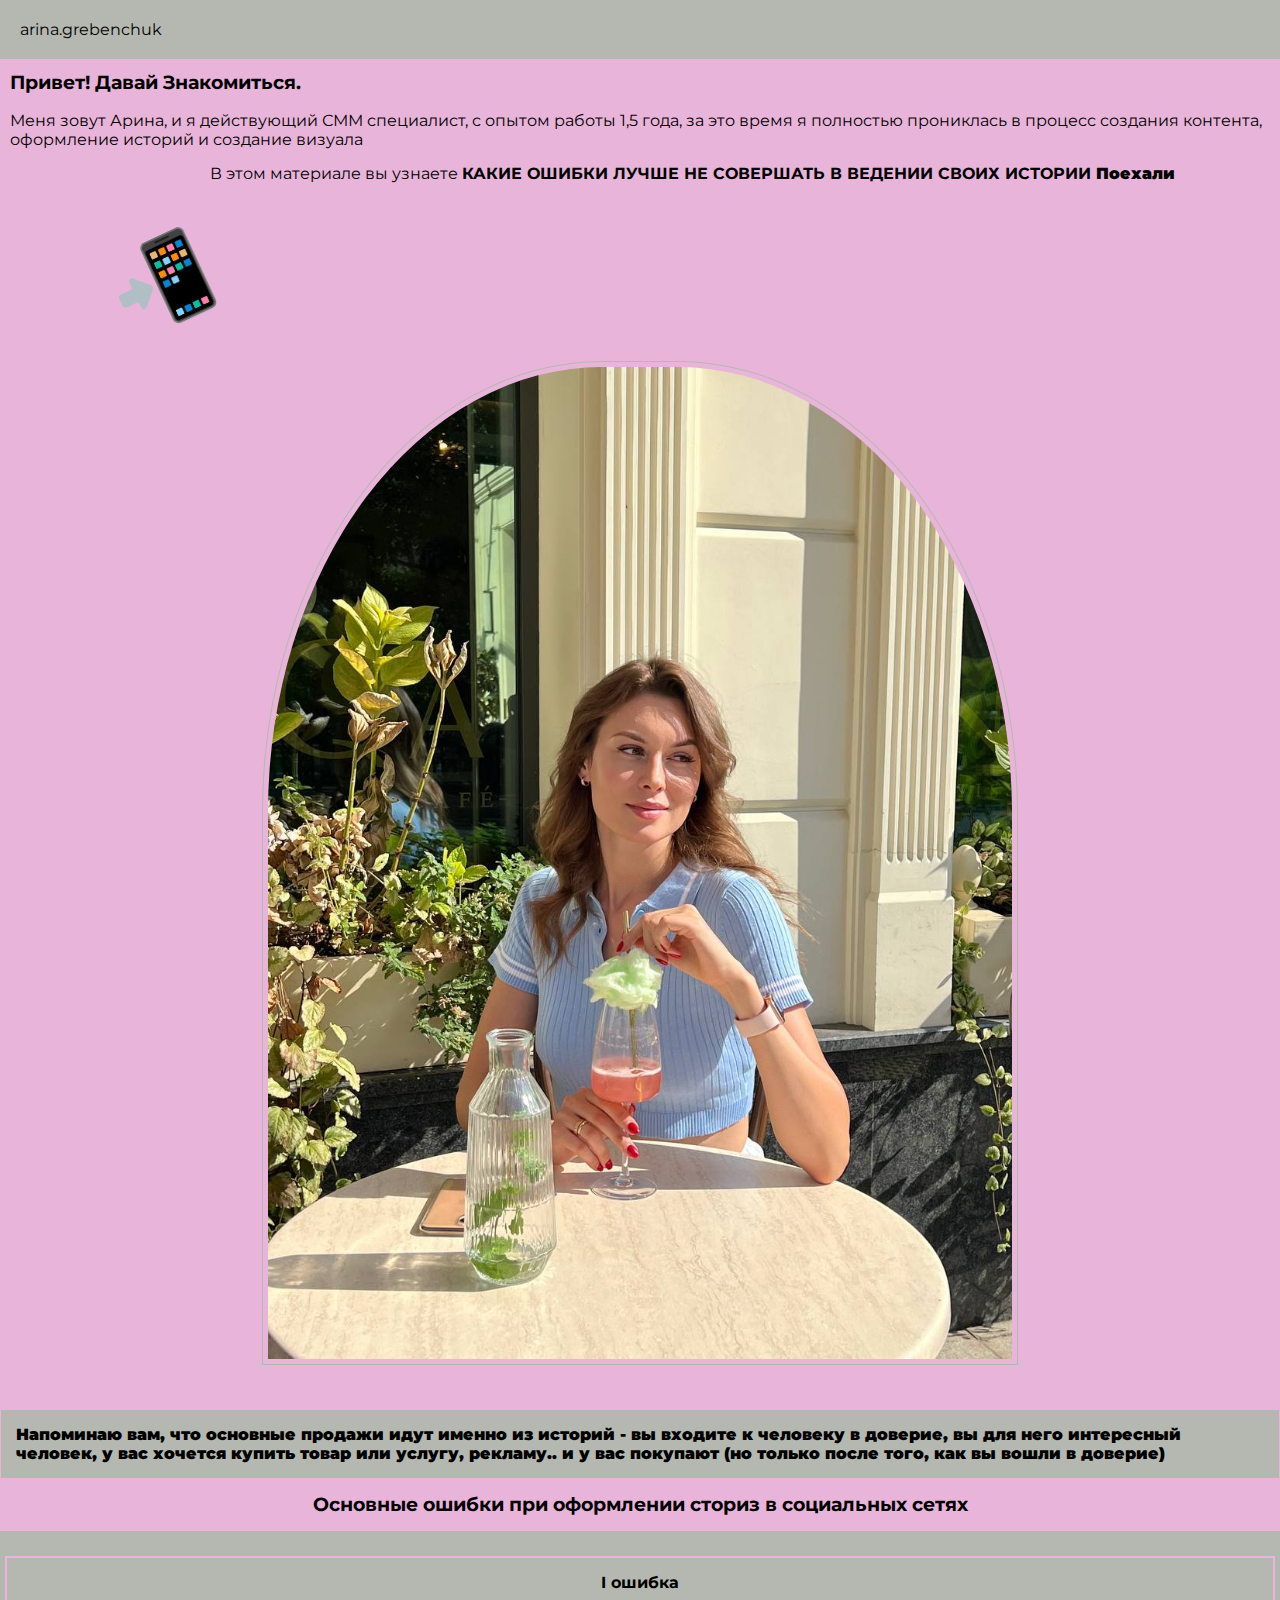
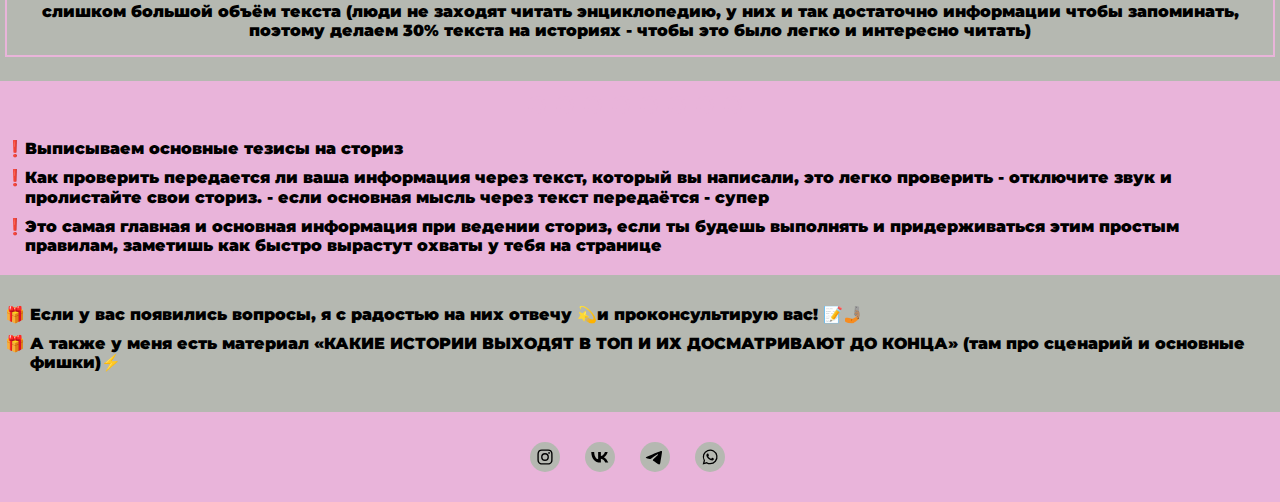
==== commit 5b4bd44f: "версия 1.0.0" ====
--- a/index.html
+++ b/index.html
@@ -1,22 +1,21 @@
 <!DOCTYPE html><html lang="en"><head><meta charset="UTF-8"><meta http-equiv="X-UA-Compatible" content="IE=edge"><meta name="viewport" content="width=device-width, initial-scale=1.0"><title>Ошибки инстаграм</title><link rel="stylesheet" href="CSS/index.css"></head><body> <!--include chat--><div class="about">    <header class="header"> <a class="link_instagram" href="https://instagram.com/arina.grebenchuk?igshid=YmMyMTA2M2Y=">arina.grebenchuk </a></header><div class="partfolio">   <h1 class="greeting">Привет! Давай Знакомиться.</h1><p class="greeting-text">Меня зовут Арина, и я действующий 
 СММ специалист, с опытом работы 1,5 года, за это время я полностью прониклась 
-в процесс создания контента, оформление историй и создание визуала </p><p class="purposes">В этом материале вы узнаете КАКИЕ ОШИБКИ ЛУЧШЕ НЕ СОВЕРШАТЬ В ВЕДЕНИИ СВОИХ ИСТОРИИ
-Поехали</p><div class="partfolio-images"><picture><source class="image__arina" media="(max-width: 1200px)" srcset="Image/Arina1.jpg"><img class="image__arina" src="Image/Arina2.jpg" alt="фото арины"></picture></div></div><div class="tasks-content"> <p class="task">Напоминаю вам, что основные продажи идут именно из историй - вы входите к человеку в доверие, вы для него интересный человек, 
+в процесс создания контента, оформление историй и создание визуала</p><div class="wraper__purposes"><p class="purposes__emoji">📲</p><p class="purposes">В этом материале вы узнаете <b>КАКИЕ ОШИБКИ ЛУЧШЕ НЕ СОВЕРШАТЬ В ВЕДЕНИИ СВОИХ ИСТОРИИ<b> Поехали</p></div><div class="partfolio-images"><picture><source class="image__arina" media="(max-width: 1200px)" srcset="Image/Arina1.jpg"><img class="image__arina" src="Image/Arina2.jpg" alt="фото арины"></picture></div></div><div class="tasks-content"> <p class="task">Напоминаю вам, что основные продажи идут именно из историй - вы входите к человеку в доверие, вы для него интересный человек, 
 у вас хочется купить товар или услугу, рекламу.. и у вас покупают 
-(но только после того, как вы вошли в доверие)</p></div></div><div class="wraper"><div class="mistakes_content"><h3>Основные ошибки при оформлении страниц в социальных сетях</h3><div class="mistatakes-wraper"><div class="mistake"><h4>I ошибка</h4><div class="mistake-text">слишком большой объём текста (люди не заходят читать энциклопедию, у них и так 
+(но только после того, как вы вошли в доверие)</p></div></div><div class="wraper"> <div class="mistakes_content"><h3>Основные ошибки при оформлении сториз в социальных сетях</h3><div class="mistatakes-wraper"><div class="mistake"><h4>I ошибка</h4><div class="mistake-text" data-id="0">слишком большой объём текста (люди не заходят читать энциклопедию, у них и так 
 достаточно информации чтобы запоминать,  поэтому делаем 30% текста на историях  
-- чтобы это было легко и интересно читать)</div></div><div class="mistake"><h4>II ошибка</h4><div class="mistake-text">Разные шрифты (лучше выбрать два шрифта. Первый - для заголовка, второй - основная информация)</div></div><div class="mistake"><h4>III ошибка</h4><div class="mistake-text">Слишком много разных цветов на историях (это точно убираем, делаем максимум 2-3 цвета НА ДЕНЬ!) в идеале, конечно, 
-выбирать цвета по времени года т.е лето, осень, зима, весна (приложу пример)</div></div><div class="mistake"><h4>IV ошибка</h4><div class="mistake-text">Следующая ошибка это однообразие форматов, т.е постоянно один ракурс и одна картинка. 
+- чтобы это было легко и интересно читать)</div></div><div class="mistake"><h4>II ошибка</h4><div class="mistake-text" data-id="1">Разные шрифты (лучше выбрать два шрифта. Первый - для заголовка, второй - основная информация)</div></div><div class="mistake"><h4>III ошибка</h4><div class="mistake-text" data-id="2">Слишком много разных цветов на историях (это точно убираем, делаем максимум 2-3 цвета НА ДЕНЬ!) в идеале, конечно, 
+выбирать цвета по времени года т.е лето, осень, зима, весна (приложу пример)</div></div><div class="mistake"><h4>IV ошибка</h4><div class="mistake-text" data-id="3">Следующая ошибка это однообразие форматов, т.е постоянно один ракурс и одна картинка. 
 Идеальный формат это - «говорящая голова» + со стороны + текст + фото. Запомните ОДНА ИСТОРИЯ - ОДНА КАРТИНКА.  
-Добавляем больше личности (снимать в полный рост просто супер!)</div></div><div class="mistake"><h4>V ошибка</h4><div class="mistake-text">Не загружаем сториз. Одна сториз - одна мысль!
+Добавляем больше личности (снимать в полный рост просто супер!)</div></div><div class="mistake"><h4>V ошибка</h4><div class="mistake-text" data-id="4">Не загружаем сториз. Одна сториз - одна мысль!
 Как визуально выглядит ваша сториз - это очень важно, тренируйте свою наглядность. Смотрите чтобы был свет, фон - эстетичные, не должно быть визуального шума это очень 
 размывает фокус подписчика и он просто перелистывает, даже не пытается понять (если конечно, это не ваш фанат)
-<b>CТОРИЗ ДОЛЖНЫ БЫТЬ ЧИСТЫЕ И ЭСТЕТИЧНЫЕ - человек хочет видеть чистоту, уют и атмосферу </b></div></div><div class="mistake"><h4>VI ошибка</h4><div class="mistake-text">Не должно быть много элементов, кнопок и интерактивов (один МАКСИМУМ) напоминаю: 
+<b>CТОРИЗ ДОЛЖНЫ БЫТЬ ЧИСТЫЕ И ЭСТЕТИЧНЫЕ - человек хочет видеть чистоту, уют и атмосферу </b></div></div><div class="mistake"><h4>VI ошибка</h4><div class="mistake-text" data-id="5">Не должно быть много элементов, кнопок и интерактивов (один МАКСИМУМ) напоминаю: 
 человек должен сразу понять, что вы от него хотите, он не должен видеть и опрос и голосование и «отправь 
-огонёк на сториз» -  что-то одно                </div></div><div class="mistake"><h4>VII ошибка</h4><div class="mistake-text">Не должно быть много элементов, кнопок и интерактивов (один МАКСИМУМ) напоминаю: 
-человек должен сразу понять, что вы от него хотите, он не должен видеть и опрос и голосование и «отправь 
-огонёк на сториз» -  что-то одно                </div></div><div class="mistake"><h4>VIII ошибка</h4><div class="mistake-text">Не подписывать сториз - нельзя  (сразу говорю для тех, кто выкладывает «говорящую голову» и ничего не пишет, о чем он говорит.
+огонёк на сториз» -  что-то одно                </div></div><div class="mistake"><h4>VII ошибка</h4><div class="mistake-text" data-id="6">Не читаемый текст (у человека не должно возникать дискомфорта, он должен понимать вашу 
+мысль, вас - через сториз и даже если там супер важная и интересная информация, но это 
+не читается, вас 99% пролистнут)           </div></div><div class="mistake"><h4>VIII ошибка</h4><div class="mistake-text" data-id="7">Не подписывать сториз - нельзя  (сразу говорю для тех, кто выкладывает «говорящую голову» и ничего не пишет, о чем он говорит.
 Вас пролистывают. Вас смотрят только человек 5 со звуком и до конца)</div></div></div><div class="mistake_index"></div></div><div class="total-container"> <ul> <li class="total-item">Выписываем основные тезисы на сториз </li><li class="total-item">Как проверить передается ли ваша информация через текст, который вы написали, 
 это легко проверить - отключите звук и пролистайте свои сториз. - если основная мысль 
 через текст передаётся - супер</li><li class="total-item">Это самая главная и основная информация при ведении сториз, если ты будешь выполнять и 
-придерживаться этим простым правилам, заметишь как быстро вырастут охваты у тебя на странице </li></ul></div></div><footer class="footer"><div class="items"><ul class="social-icon-list"><li class="icon-item"><a class="social-icon social-icon__instagram" href="https://instagram.com/arina.grebenchuk?igshid=YmMyMTA2M2Y="><span class="visually-hidden-icon">Контакт в Инстаграмм</span></a></li><li class="icon-item"><a class="social-icon social-icon__vk" href="https://vk.com/arina.grebenchuk"><span class="visually-hidden-icon">Контакт в Вконтакте</span></a></li></ul></div></footer><script src="JS/index.js"> </script></body></html>+придерживаться этим простым правилам, заметишь как быстро вырастут охваты у тебя на странице </li></ul></div><div class="gift-container"> <ul> <li class="gift-item">Если у вас появились вопросы, я с радостью на них отвечу 💫и проконсультирую вас! 📝🤳🏽</li><li class="gift-item">А также у меня есть материал «КАКИЕ ИСТОРИИ ВЫХОДЯТ В ТОП И ИХ ДОСМАТРИВАЮТ ДО КОНЦА» (там про сценарий и основные фишки)⚡️</li></ul></div></div><footer class="footer"><div class="items"><ul class="social-icon-list"><li class="icon-item"><a class="social-icon social-icon__instagram" href="https://instagram.com/arina.grebenchuk?igshid=YmMyMTA2M2Y="><span class="visually-hidden-icon">Контакт в Инстаграмм</span></a></li><li class="icon-item"><a class="social-icon social-icon__vk" href="https://vk.com/arina.grebenchuk"><span class="visually-hidden-icon">Контакт в Вконтакте</span></a></li><li class="icon-item"><a class="social-icon social-icon__telegram" href="https://t.me/@ArinaGrebenchuk"><span class="visually-hidden-icon">Контакт в Телеграм</span></a></li><li class="icon-item"><a class="social-icon social-icon__whatsapp" href="https://wa.me/79638647211"><span class="visually-hidden-icon">Контакт в Вотсап</span></a></li></ul></div></footer><script src="JS/index.js"> </script></body></html>--- a/CSS/index.css
+++ b/CSS/index.css
@@ -7,7 +7,7 @@
   }
 
 body {
-    background-color: #b5b8b1;
+    background-color: #e9b4da;
 }
 
 html {
@@ -29,6 +29,10 @@
     margin: 5px;
 }
 
+.boild {
+    font-weight: 700;
+}
+
 .mistake h4 {
     margin-bottom: 10px;
 }
@@ -90,13 +94,11 @@
 }
 
 .greeting-text {
-    font-size: 1.2rem;
+    font-size: 1rem;
     margin-bottom: 15px;
 }
 
 .purposes {
-    margin-left: 100px;
-    margin-bottom: 50px;
     font-size: 1rem;
     line-height: 1.2;
 }
@@ -150,7 +152,7 @@
 .items {
     display: flex;
     width: 100%;
-    background-color: #b5b8b1;
+    background-color:#e9b4da;
     justify-content: center;
     padding: 30px 0;
 }
@@ -172,6 +174,14 @@
 .social-icon__vk {
     background-image: url(../Image/icon/VK_white.svg);
 }
+.social-icon__whatsapp {
+    background-image: url(../Image/icon/WhatsApp_white.svg)
+}
+
+.social-icon__telegram {
+    background-image: url(../Image/icon/Telegram_white.svg)
+}
+
 .social-icon {
     display: block;
     width: 30px;
@@ -185,4 +195,39 @@
     height: 1px;
     clip: rect(1px, 1px, 1px, 1px);
     position: absolute;
-}+}
+
+.wraper__purposes {
+    margin-bottom: 100px;
+    display: flex;
+}
+
+.purposes__emoji {
+    font-size: 5rem;
+    transform: translate(0,70px) rotate(-25deg);
+    margin-top: auto;
+    margin-left: 100px
+}
+
+.total-item::before {
+    content: '❗';
+    position: absolute;
+    left: 5px;
+}
+
+
+.gift-item {
+    margin-left: 30px;
+    margin-bottom: 10px;
+    list-style: none;
+}
+.gift-item::before {
+    content: '🎁';
+    position: absolute;
+    left: 5px;
+}
+
+.gift-container {
+    background-color: #b5b8b1;
+    padding: 30px 0 ;
+}
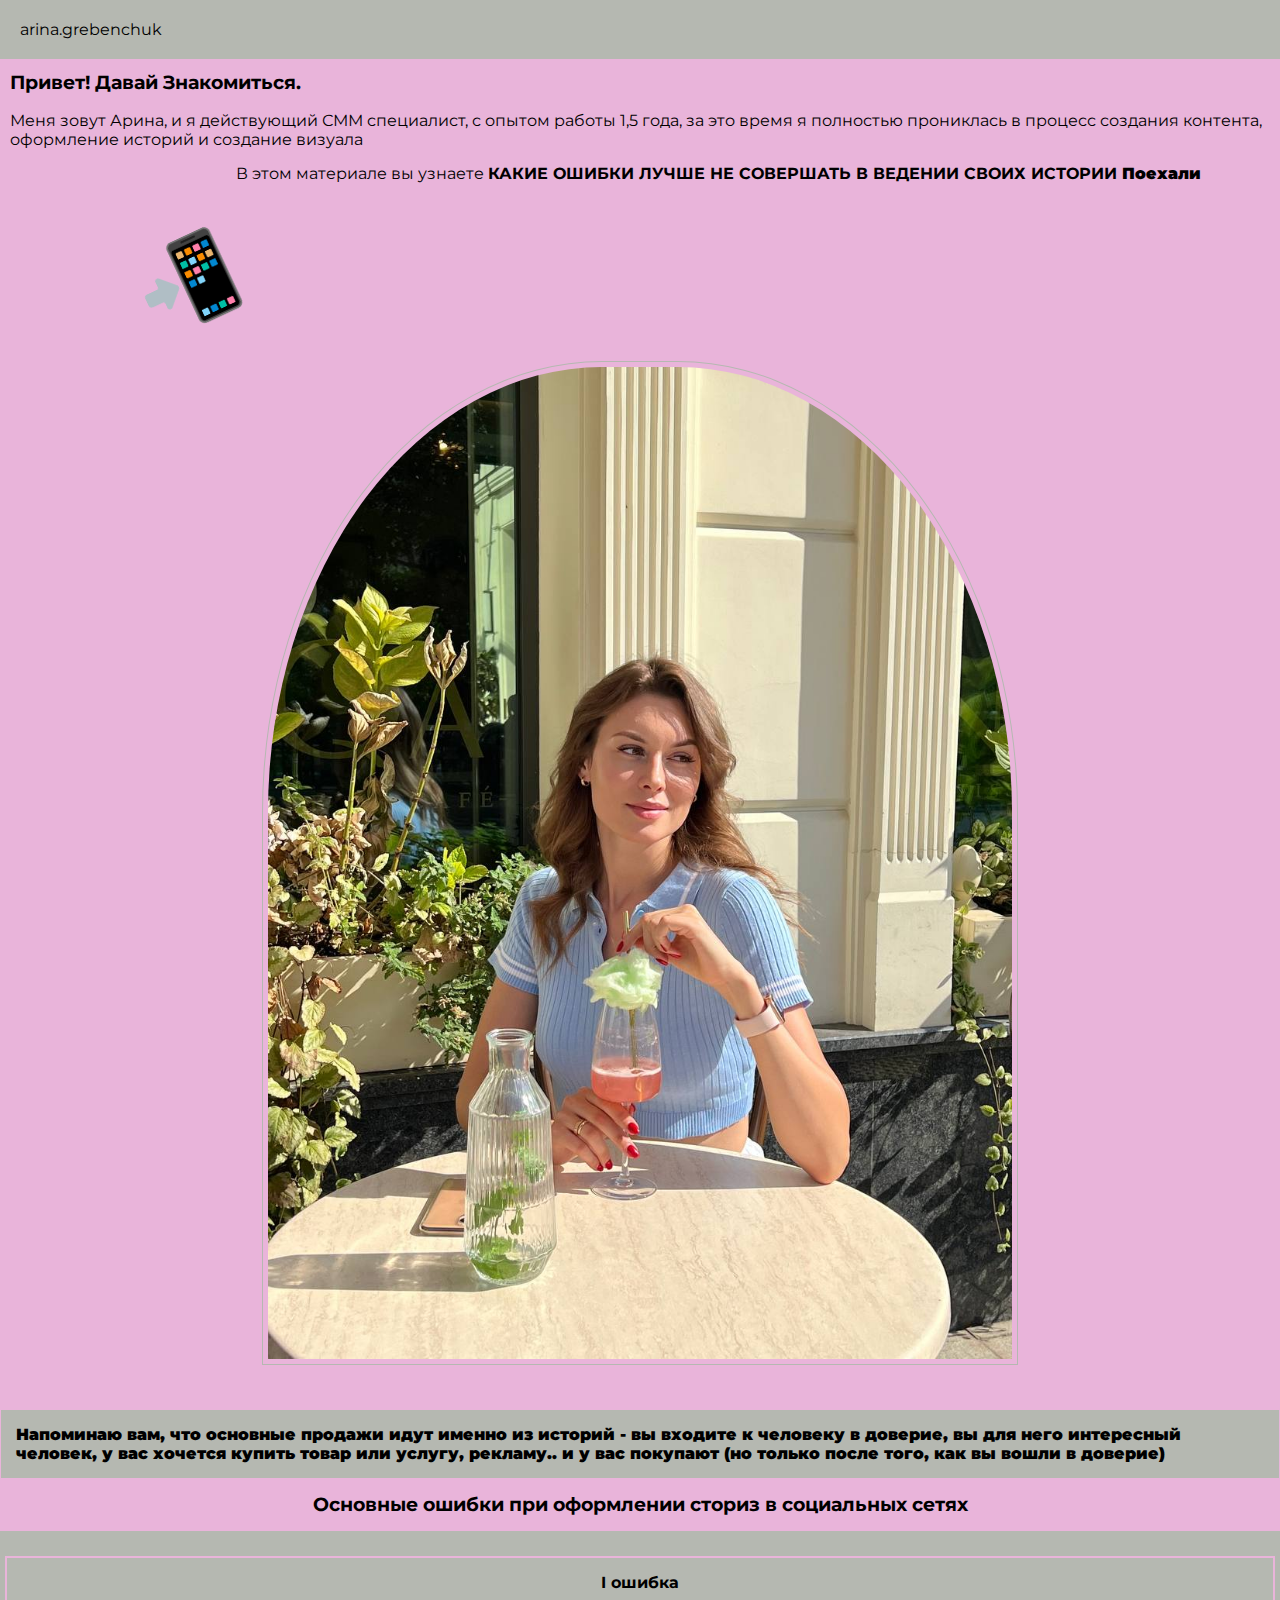
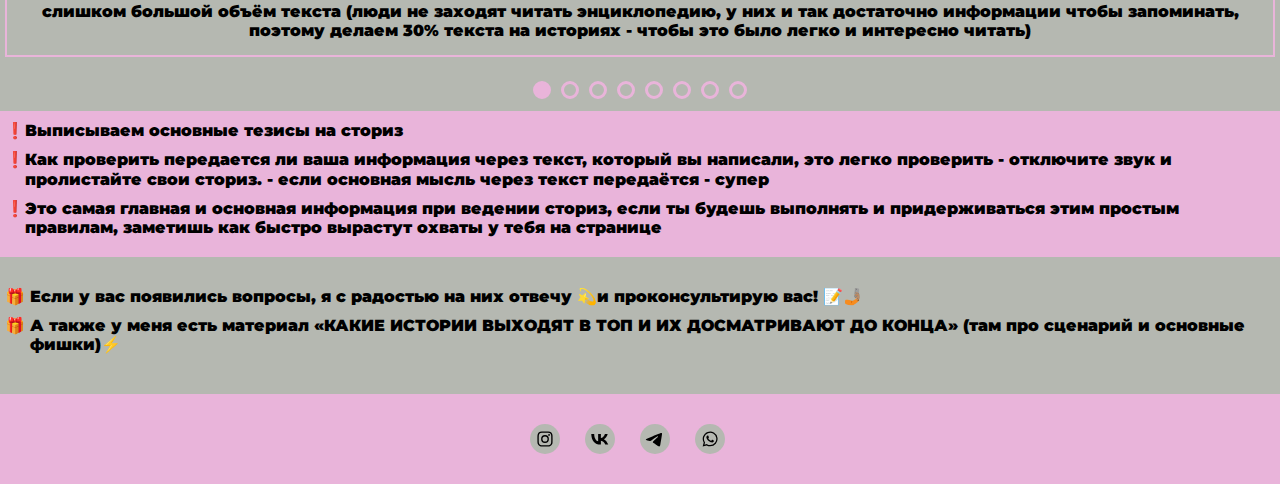
==== commit 1e9b3901: "версия 1.0.0(исправил индикатор)" ====
--- a/index.html
+++ b/index.html
@@ -15,7 +15,7 @@
 огонёк на сториз» -  что-то одно                </div></div><div class="mistake"><h4>VII ошибка</h4><div class="mistake-text" data-id="6">Не читаемый текст (у человека не должно возникать дискомфорта, он должен понимать вашу 
 мысль, вас - через сториз и даже если там супер важная и интересная информация, но это 
 не читается, вас 99% пролистнут)           </div></div><div class="mistake"><h4>VIII ошибка</h4><div class="mistake-text" data-id="7">Не подписывать сториз - нельзя  (сразу говорю для тех, кто выкладывает «говорящую голову» и ничего не пишет, о чем он говорит.
-Вас пролистывают. Вас смотрят только человек 5 со звуком и до конца)</div></div></div><div class="mistake_index"></div></div><div class="total-container"> <ul> <li class="total-item">Выписываем основные тезисы на сториз </li><li class="total-item">Как проверить передается ли ваша информация через текст, который вы написали, 
+Вас пролистывают. Вас смотрят только человек 5 со звуком и до конца)</div></div></div><div class = 'mistake_index_wraper'><div class="mistake_index"></div></div></div><div class="total-container"> <ul> <li class="total-item">Выписываем основные тезисы на сториз </li><li class="total-item">Как проверить передается ли ваша информация через текст, который вы написали, 
 это легко проверить - отключите звук и пролистайте свои сториз. - если основная мысль 
 через текст передаётся - супер</li><li class="total-item">Это самая главная и основная информация при ведении сториз, если ты будешь выполнять и 
 придерживаться этим простым правилам, заметишь как быстро вырастут охваты у тебя на странице </li></ul></div><div class="gift-container"> <ul> <li class="gift-item">Если у вас появились вопросы, я с радостью на них отвечу 💫и проконсультирую вас! 📝🤳🏽</li><li class="gift-item">А также у меня есть материал «КАКИЕ ИСТОРИИ ВЫХОДЯТ В ТОП И ИХ ДОСМАТРИВАЮТ ДО КОНЦА» (там про сценарий и основные фишки)⚡️</li></ul></div></div><footer class="footer"><div class="items"><ul class="social-icon-list"><li class="icon-item"><a class="social-icon social-icon__instagram" href="https://instagram.com/arina.grebenchuk?igshid=YmMyMTA2M2Y="><span class="visually-hidden-icon">Контакт в Инстаграмм</span></a></li><li class="icon-item"><a class="social-icon social-icon__vk" href="https://vk.com/arina.grebenchuk"><span class="visually-hidden-icon">Контакт в Вконтакте</span></a></li><li class="icon-item"><a class="social-icon social-icon__telegram" href="https://t.me/@ArinaGrebenchuk"><span class="visually-hidden-icon">Контакт в Телеграм</span></a></li><li class="icon-item"><a class="social-icon social-icon__whatsapp" href="https://wa.me/79638647211"><span class="visually-hidden-icon">Контакт в Вотсап</span></a></li></ul></div></footer><script src="JS/index.js"> </script></body></html>--- a/CSS/index.css
+++ b/CSS/index.css
@@ -51,9 +51,12 @@
 
 .mistake_index {
     padding: 15px 5px;
+}
+
+.mistake_index_wraper {
+    background-color: #b5b8b1;
     display: flex;
     justify-content: center;
-
 }
 
 .mistake_indicator {
@@ -206,7 +209,7 @@
     font-size: 5rem;
     transform: translate(0,70px) rotate(-25deg);
     margin-top: auto;
-    margin-left: 100px
+    margin-left: 10%;
 }
 
 .total-item::before {
